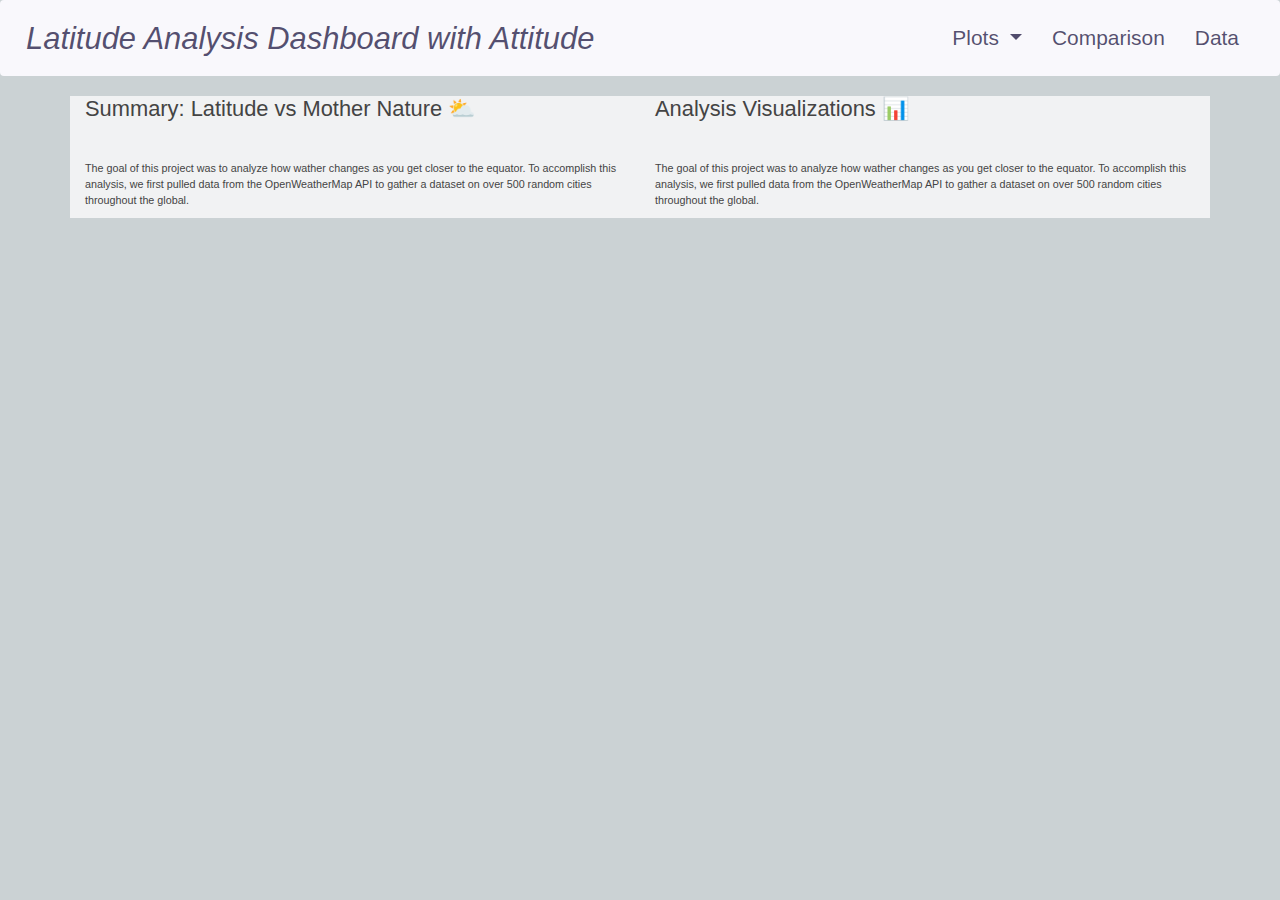
==== index.html @ 8e749db1 "some html" ====
<!DOCTYPE html>
<html lang="en">

<head>
  <meta charset="UTF-8">
  <title>KSandez Bootstrap Visualizations</title>
  <link rel="stylesheet" href="https://maxcdn.bootstrapcdn.com/bootstrap/3.3.6/css/bootstrap.min.css">
  <link rel="stylesheet" href="stylesbootswatch.css">
  <meta name="viewport" content="width=device-width, initial-scale=1">
  <script src="https://ajax.googleapis.com/ajax/libs/jquery/3.3.1/jquery.min.js"></script>
  <script src="https://maxcdn.bootstrapcdn.com/bootstrap/3.3.7/js/bootstrap.min.js"></script>
</head>

<body>
  <nav class="navbar navbar-expand-lg navbar-light bg-light">
    <a class="navbar-brand" href="index.html">Latitude Analysis Dashboard with Attitude</a>
          
    <button class="navbar-toggler" type="button" data-toggle="collapse" data-target="#navbarSupportedContent" aria-controls="navbarSupportedContent" aria-expanded="false" aria-label="Toggle navigation">
      <span class="navbar-toggler-icon"></span>
    </button>
          
    <div class="collapse navbar-collapse" id="navbarSupportedContent">
      <ul class="navbar-nav ml-auto">
        <li class="nav-item dropdown">
          <a class="nav-link dropdown-toggle" href="#" id="navbarDropdown" role="button" data-toggle="dropdown" aria-haspopup="true" aria-expanded="false">
            Plots
          </a>
            <div class="dropdown-menu" aria-labelledby="navbarDropdown">
            <a class="dropdown-item" href="#">Max Temperature</a>
            <a class="dropdown-item" href="#">Humidity</a>
            <a class="dropdown-item" href="#">Cloudiness</a>
            <a class="dropdown-item" href="#">Wind Speed</a>
            </div>
          </li>
        <li class="nav-item">
          <a class="nav-link" href="#">Comparison</a>
        </li>
        <li class="nav-item">
          <a class="nav-link" href="#">Data</a>
        </li>
      </ul>
    </div>
  </nav>
                        
  <div class="container">
    
    <div class="row">
      <div class="col-12 col-md-6">
        <h1>Summary: Latitude vs Mother Nature ⛅</h1>
        <br></br>
        <p>The goal of this project was to analyze how wather changes as you get closer to the equator. To accomplish this analysis, we first pulled data from the OpenWeatherMap API to gather a dataset on over 500 random cities throughout the global.</p>
      </div>
      <div class="col-12 col-md-6">
          <h1>Analysis Visualizations 📊</h1>
          <br></br>
          <p>The goal of this project was to analyze how wather changes as you get closer to the equator. To accomplish this analysis, we first pulled data from the OpenWeatherMap API to gather a dataset on over 500 random cities throughout the global.</p>
        </div>
    </div>
    


</body>

</html>
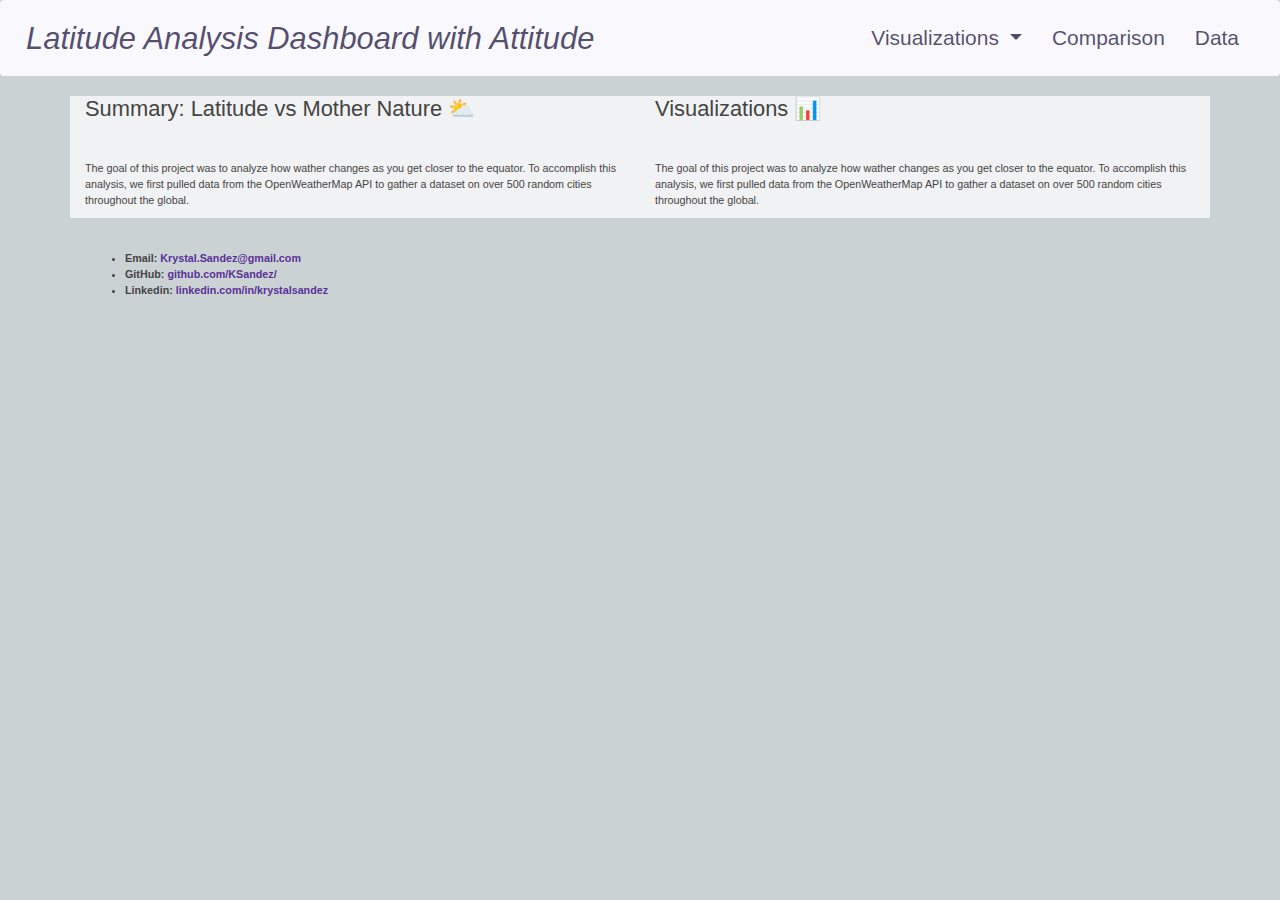
==== commit 8c7c7120: "fix bold" ====
--- a/index.html
+++ b/index.html
@@ -23,10 +23,10 @@
       <ul class="navbar-nav ml-auto">
         <li class="nav-item dropdown">
           <a class="nav-link dropdown-toggle" href="#" id="navbarDropdown" role="button" data-toggle="dropdown" aria-haspopup="true" aria-expanded="false">
-            Plots
+            Visualizations
           </a>
             <div class="dropdown-menu" aria-labelledby="navbarDropdown">
-            <a class="dropdown-item" href="#">Max Temperature</a>
+            <a class="dropdown-item" href="visuals.html">Max Temperature</a>
             <a class="dropdown-item" href="#">Humidity</a>
             <a class="dropdown-item" href="#">Cloudiness</a>
             <a class="dropdown-item" href="#">Wind Speed</a>
@@ -51,7 +51,7 @@
         <p>The goal of this project was to analyze how wather changes as you get closer to the equator. To accomplish this analysis, we first pulled data from the OpenWeatherMap API to gather a dataset on over 500 random cities throughout the global.</p>
       </div>
       <div class="col-12 col-md-6">
-          <h1>Analysis Visualizations 📊</h1>
+          <h1>Visualizations 📊</h1>
           <br></br>
           <p>The goal of this project was to analyze how wather changes as you get closer to the equator. To accomplish this analysis, we first pulled data from the OpenWeatherMap API to gather a dataset on over 500 random cities throughout the global.</p>
         </div>
@@ -60,5 +60,13 @@
 
 
 </body>
+<br></br>
+<footer>
+  <ul>
+    <li><strong>Email: </strong> <a href="mailto:krystal.sandez@gmail.com"><strong>Krystal.Sandez@gmail.com</strong></a></li>
+    <li><strong>GitHub: <a href="https://github.com/KSandez">github.com/KSandez/</a></li>
+    <li><strong>Linkedin: </strong> <a href="www.linkedin.com/in/krystalsandez/">linkedin.com/in/krystalsandez</a></li>
+  </ul>
+</footer>
 
 </html>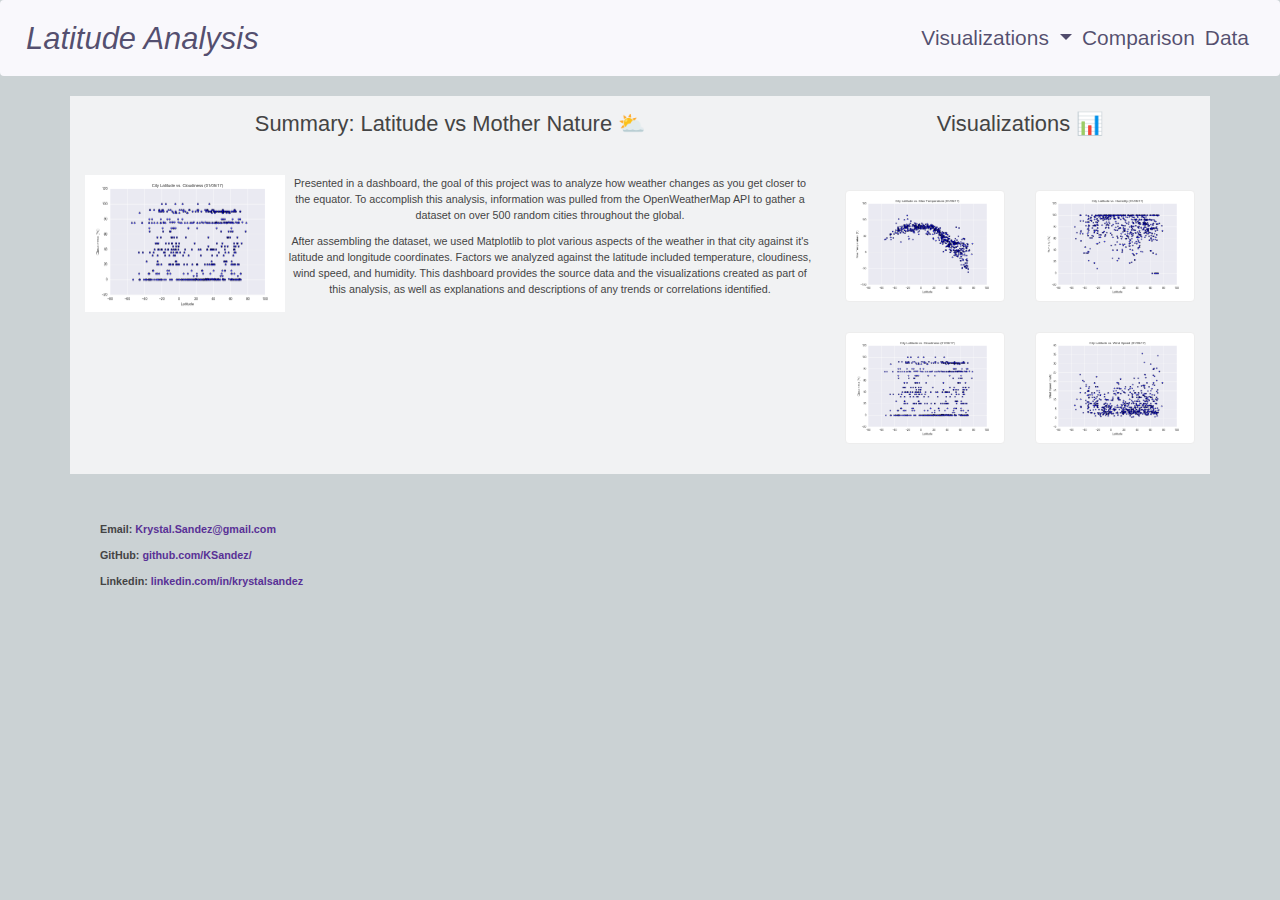
==== commit 0d959b5e: "html updates" ====
--- a/index.html
+++ b/index.html
@@ -12,61 +12,125 @@
 </head>
 
 <body>
-  <nav class="navbar navbar-expand-lg navbar-light bg-light">
-    <a class="navbar-brand" href="index.html">Latitude Analysis Dashboard with Attitude</a>
-          
-    <button class="navbar-toggler" type="button" data-toggle="collapse" data-target="#navbarSupportedContent" aria-controls="navbarSupportedContent" aria-expanded="false" aria-label="Toggle navigation">
+
+  <nav class="navbar navbar-expand-md navbar-light bg-light">
+    <a class="navbar-brand" href="index.html">Latitude Analysis</a>
+
+    <button class="navbar-toggler" type="button" data-toggle="collapse" data-target="#navbarSupportedContent" aria-controls="navbarSupportedContent"
+      aria-expanded="true" aria-label="Toggle navigation">
       <span class="navbar-toggler-icon"></span>
     </button>
-          
-    <div class="collapse navbar-collapse" id="navbarSupportedContent">
+
+    <div class="navbar-collapse collapse show" id="navbarSupportedContent" style="">
       <ul class="navbar-nav ml-auto">
+
         <li class="nav-item dropdown">
-          <a class="nav-link dropdown-toggle" href="#" id="navbarDropdown" role="button" data-toggle="dropdown" aria-haspopup="true" aria-expanded="false">
+          <a class="nav-link dropdown-toggle" href="#" id="navbarDropdown" role="button" data-toggle="dropdown" aria-haspopup="true"
+            aria-expanded="false">
             Visualizations
           </a>
-            <div class="dropdown-menu" aria-labelledby="navbarDropdown">
-            <a class="dropdown-item" href="visuals.html">Max Temperature</a>
-            <a class="dropdown-item" href="#">Humidity</a>
-            <a class="dropdown-item" href="#">Cloudiness</a>
-            <a class="dropdown-item" href="#">Wind Speed</a>
-            </div>
-          </li>
-        <li class="nav-item">
-          <a class="nav-link" href="#">Comparison</a>
+          <div class="dropdown-menu" aria-labelledby="navbarDropdown">
+            <a class="dropdown-item" href="maxtemp.html">Max Temperature</a>
+            <a class="dropdown-item" href="humidity.html">Humidity</a>
+            <a class="dropdown-item" href="cloudiness.html">Cloudiness</a>
+            <a class="dropdown-item" href="windspeed.html">Wind Speed</a>
+          </div>
         </li>
         <li class="nav-item">
-          <a class="nav-link" href="#">Data</a>
+          <a class="nav-link" href="comparison.html">Comparison</a>
+        </li>
+        <li class="nav-item">
+          <a class="nav-link" href="dataset.html">Data</a>
         </li>
       </ul>
     </div>
   </nav>
-                        
+  <script src="https://code.jquery.com/jquery-3.3.1.slim.min.js" integrity="sha384-q8i/X+965DzO0rT7abK41JStQIAqVgRVzpbzo5smXKp4YfRvH+8abtTE1Pi6jizo"
+    crossorigin="anonymous"></script>
+  <script src="https://cdnjs.cloudflare.com/ajax/libs/popper.js/1.14.3/umd/popper.min.js" integrity="sha384-ZMP7rVo3mIykV+2+9J3UJ46jBk0WLaUAdn689aCwoqbBJiSnjAK/l8WvCWPIPm49"
+    crossorigin="anonymous"></script>
+  <script src="https://stackpath.bootstrapcdn.com/bootstrap/4.1.2/js/bootstrap.min.js" integrity="sha384-o+RDsa0aLu++PJvFqy8fFScvbHFLtbvScb8AjopnFD+iEQ7wo/CG0xlczd+2O/em"
+    crossorigin="anonymous"></script>
+
+
+
   <div class="container">
-    
+
     <div class="row">
-      <div class="col-12 col-md-6">
+      <div class="col-12 col-md-8" align="center">
         <h1>Summary: Latitude vs Mother Nature ⛅</h1>
         <br></br>
-        <p>The goal of this project was to analyze how wather changes as you get closer to the equator. To accomplish this analysis, we first pulled data from the OpenWeatherMap API to gather a dataset on over 500 random cities throughout the global.</p>
+        <p>
+          <img src="Resources/assets/images/Fig3.png" class='img-fluid float-left' width="200">Presented in a dashboard, the goal of this project was to analyze how weather changes as you get closer to the
+          equator. To accomplish this analysis, information was pulled from the OpenWeatherMap API to gather a dataset on
+          over 500 random cities throughout the global.</p>
+        <p> After assembling the dataset, we used Matplotlib to plot various aspects of the weather in that city against it's
+          latitude and longitude coordinates. Factors we analyzed against the latitude included temperature, cloudiness,
+          wind speed, and humidity. This dashboard provides the source data and the visualizations created as part of this
+          analysis, as well as explanations and descriptions of any trends or correlations identified.</p>
+
       </div>
-      <div class="col-12 col-md-6">
-          <h1>Visualizations 📊</h1>
-          <br></br>
-          <p>The goal of this project was to analyze how wather changes as you get closer to the equator. To accomplish this analysis, we first pulled data from the OpenWeatherMap API to gather a dataset on over 500 random cities throughout the global.</p>
-        </div>
-    </div>
-    
 
 
+      <div class="col-12 col-md-4" align="Center">
+        <h1>Visualizations 📊</h1>
+        <br></br>
+        <div class="row">
+          <div class="col">
+            <a href="maxtemp.html" title="Visualization compared to Max Temperature">
+              <img src="Resources/assets/images/Fig1.png" class='img-thumbnail'>
+            </a>
+          </div>
+          <br></br>
+          <div class="col">
+            <a href="humidity.html" title="Visualization compared to Humidity">
+              <img src="Resources/assets/images/Fig2.png" class='img-thumbnail'>
+            </a>
+          </div>
+        </div>
+
+        <div class="row">
+          <div class="col">
+            <a href="cloudiness.html" title="Visualization compared to Cloudiness">
+              <img src="Resources/assets/images/Fig3.png" class='img-thumbnail'>
+            </a>
+          </div>
+          <br></br>
+          <div class="col">
+            <a href="windspeed.html" title="Visualization compared to Wind Speed">
+              <img src="Resources/assets/images/Fig4.png" class='img-thumbnail'>
+            </a>
+          </div>
+        </div>
+      </div>
+    </div>
+  </div>
 </body>
+
 <br></br>
+
 <footer>
-  <ul>
-    <li><strong>Email: </strong> <a href="mailto:krystal.sandez@gmail.com"><strong>Krystal.Sandez@gmail.com</strong></a></li>
-    <li><strong>GitHub: <a href="https://github.com/KSandez">github.com/KSandez/</a></li>
-    <li><strong>Linkedin: </strong> <a href="www.linkedin.com/in/krystalsandez/">linkedin.com/in/krystalsandez</a></li>
-  </ul>
+  <div class="container">
+    <div class="col-12">
+      <p>
+        <strong>Email:
+          <a href="mailto:krystal.sandez@gmail.com">Krystal.Sandez@gmail.com</strong>
+        </a>
+      </p>
+      <p>
+        <strong>GitHub:
+          <a href="https://github.com/KSandez">github.com/KSandez/</a>
+        </strong>
+      </p>
+      <p>
+        <strong>Linkedin:
+          <a href="www.linkedin.com/in/krystalsandez/">linkedin.com/in/krystalsandez</a>
+        </strong>
+      </p>
+    </div>
+  </div>
+  </div>
+  <br></br>
 </footer>
 
 </html>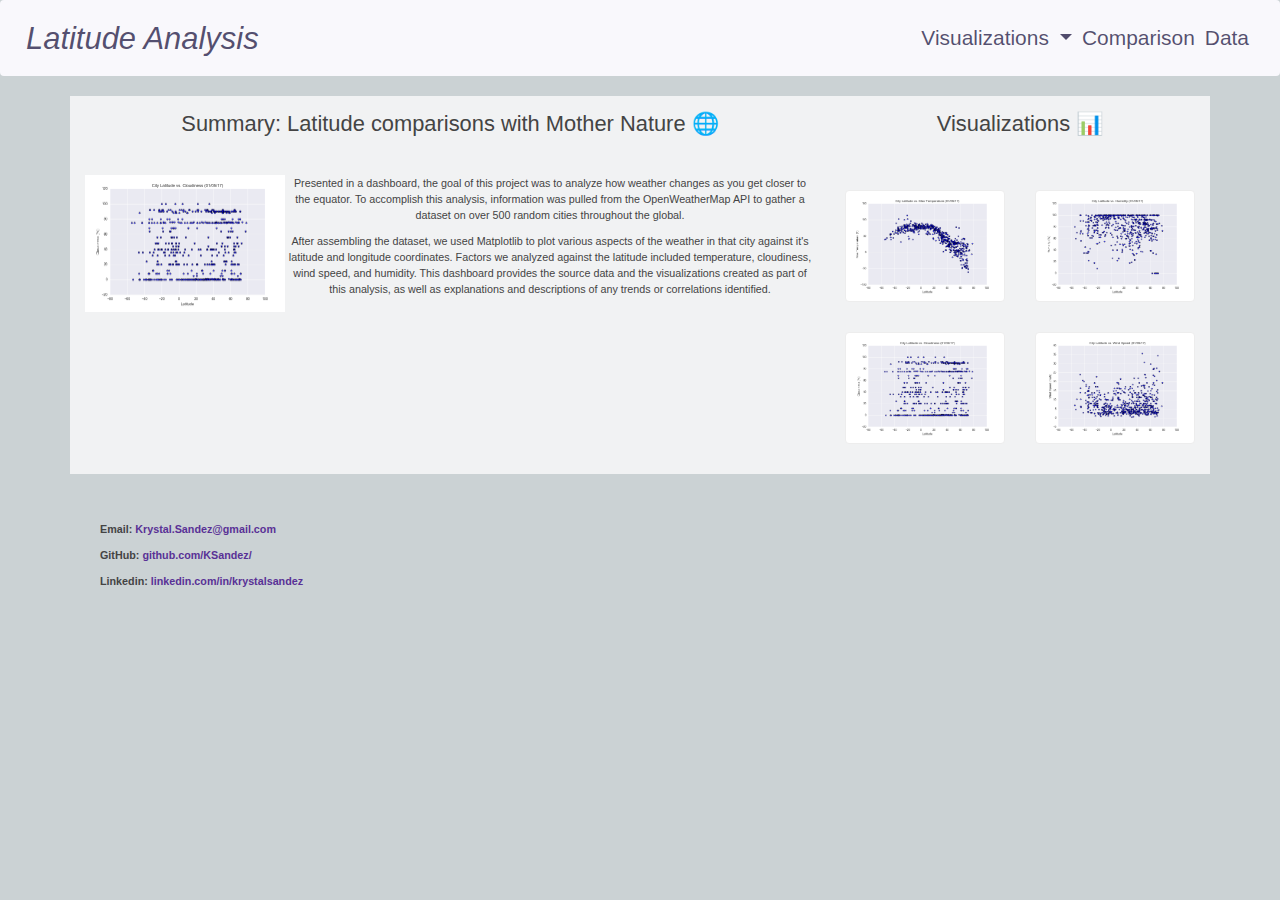
==== commit 06d55491: "update index file" ====
--- a/index.html
+++ b/index.html
@@ -58,7 +58,7 @@
 
     <div class="row">
       <div class="col-12 col-md-8" align="center">
-        <h1>Summary: Latitude vs Mother Nature ⛅</h1>
+        <h1>Summary: Latitude comparisons with Mother Nature 🌐</h1>
         <br></br>
         <p>
           <img src="Resources/assets/images/Fig3.png" class='img-fluid float-left' width="200">Presented in a dashboard, the goal of this project was to analyze how weather changes as you get closer to the
